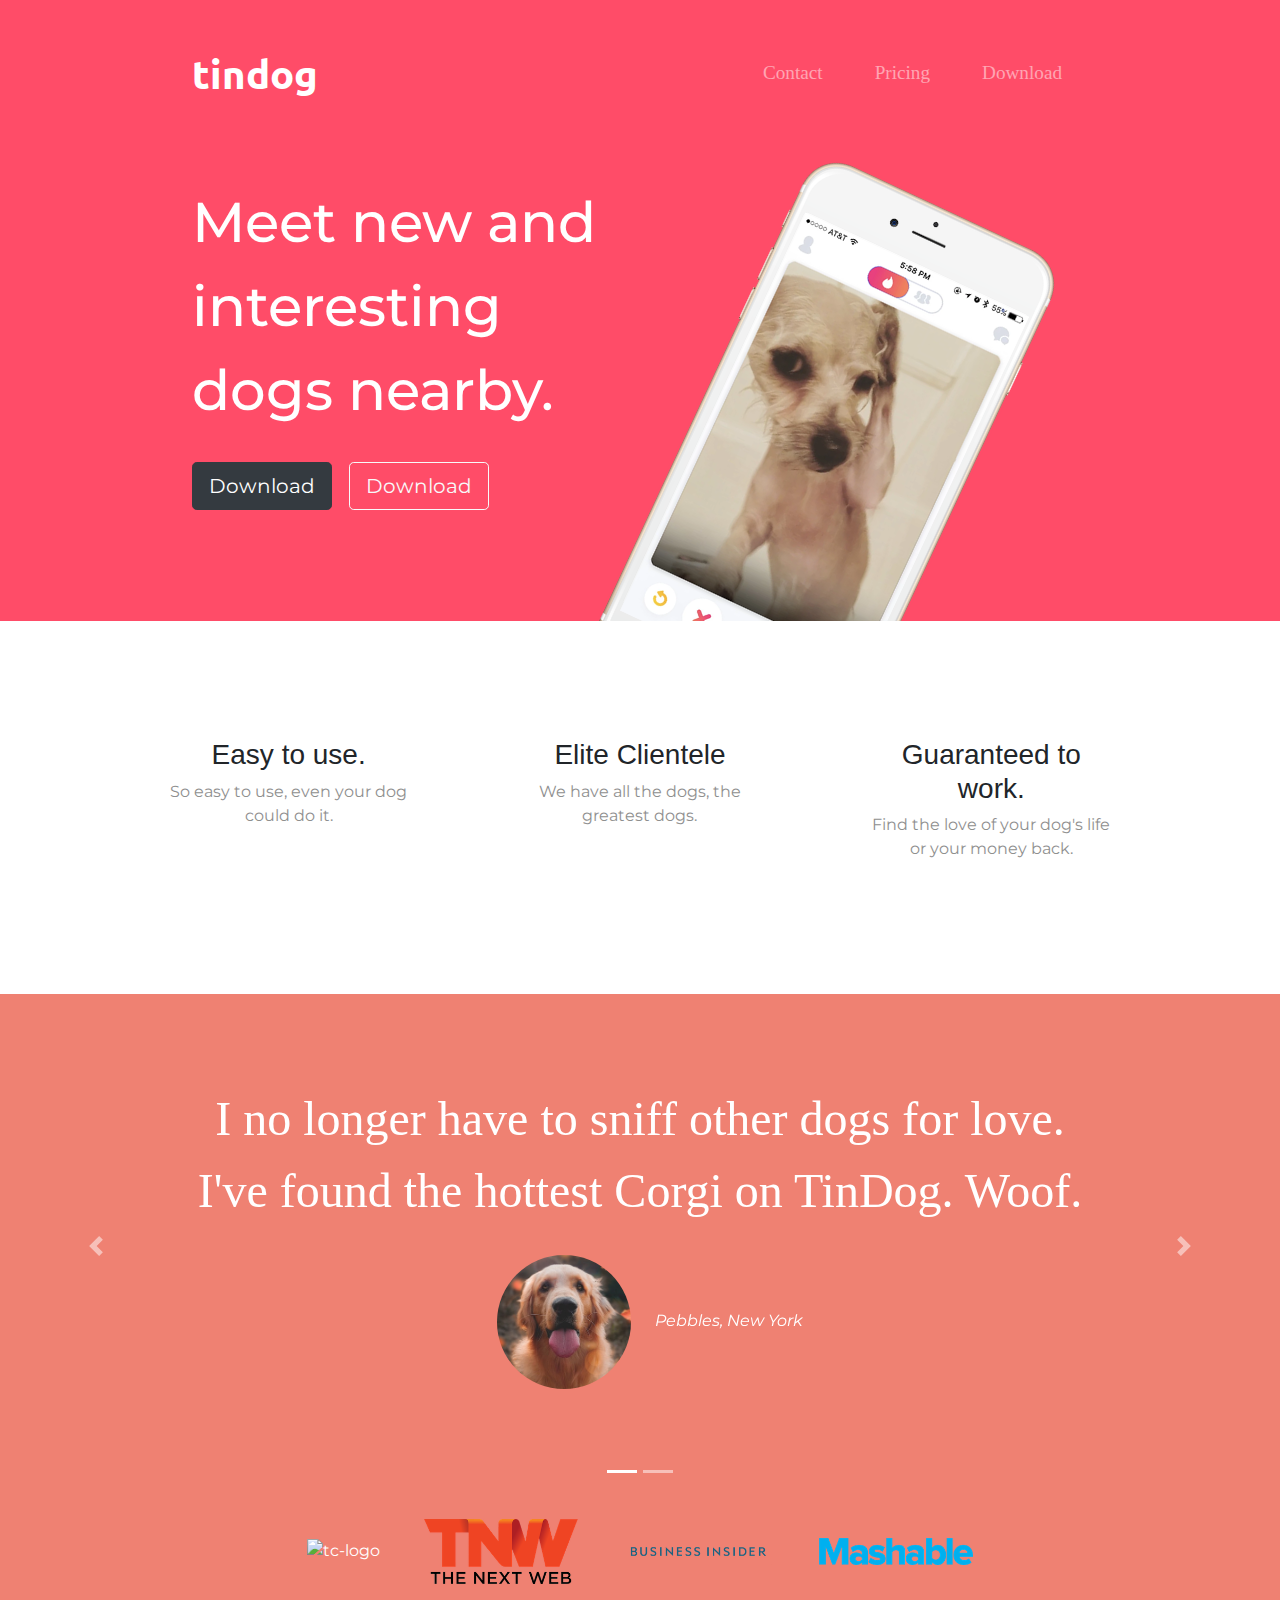
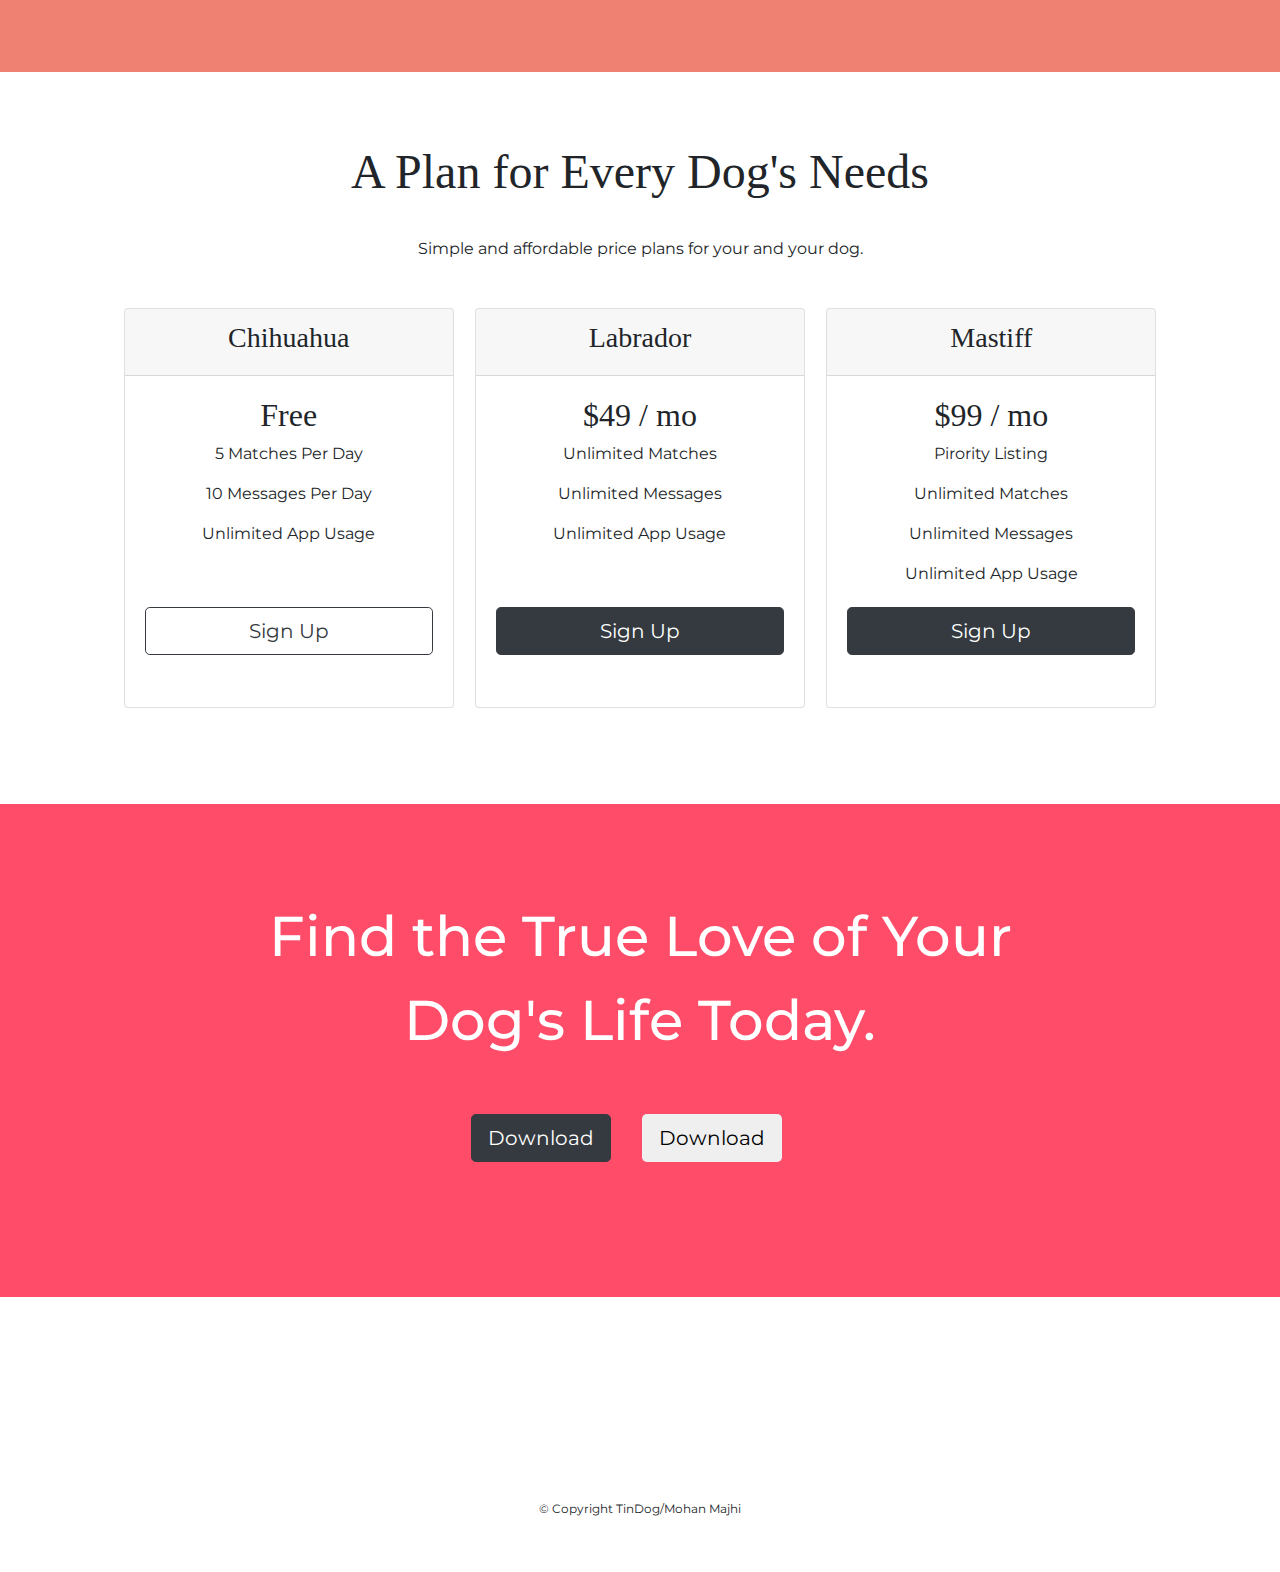
==== index.html @ 4a7192c0 "TinDog projects file" ====
<!DOCTYPE html>
<html>

<head>
  <meta charset="utf-8">
  <title>TinDog</title>
  <!-- css -->
  <link rel="stylesheet" href="https://cdn.jsdelivr.net/npm/bootstrap@4.0.0/dist/css/bootstrap.min.css" integrity="sha384-Gn5384xqQ1aoWXA+058RXPxPg6fy4IWvTNh0E263XmFcJlSAwiGgFAW/dAiS6JXm" crossorigin="anonymous">

  <link rel="stylesheet" href="css/styles.css">
  <!-- JavaScript Bundle with Popper -->
  <script src="https://code.jquery.com/jquery-3.2.1.slim.min.js" integrity="sha384-KJ3o2DKtIkvYIK3UENzmM7KCkRr/rE9/Qpg6aAZGJwFDMVNA/GpGFF93hXpG5KkN" crossorigin="anonymous"></script>
<script src="https://cdn.jsdelivr.net/npm/popper.js@1.12.9/dist/umd/popper.min.js" integrity="sha384-ApNbgh9B+Y1QKtv3Rn7W3mgPxhU9K/ScQsAP7hUibX39j7fakFPskvXusvfa0b4Q" crossorigin="anonymous"></script>
<script src="https://cdn.jsdelivr.net/npm/bootstrap@4.0.0/dist/js/bootstrap.min.js" integrity="sha384-JZR6Spejh4U02d8jOt6vLEHfe/JQGiRRSQQxSfFWpi1MquVdAyjUar5+76PVCmYl" crossorigin="anonymous"></script>
<!-- Google fonts -->
<link href="https://fonts.googleapis.com/css2?family=Montserrat:wght@100&family=Ubuntu:wght@300&display=swap" rel="stylesheet">
<!-- font awesome -->
<script src="https://kit.fontawesome.com/ec6c880b9b.js" crossorigin="anonymous"></script>
<!-- mobile viewport -->
<!-- <meta name="viewport" content="width=device-width, initial-scale=1"> -->
</head>

<body>



  <section class="colored-section" id="title">
   <div class="container-fluid">


    <!-- Nav Bar -->
    <nav class="navbar  navbar-expand-lg navbar-dark">
      <a class="navbar-brand" href="">tindog</a>
      <button class="navbar-toggler" type="button" data-toggle="collapse" data-target="#navbarSupportedContent" aria-controls="navbarSupportedContent" aria-expanded="false" aria-label="Toggle navigation">
        <span class="navbar-toggler-icon"></span>
      </button>
      <div class="collapse navbar-collapse" id="navbarSupportedContent">
        <ul class="navbar-nav ml-auto">
          <li class="nav-item">
            <a class="nav-link" href="#footer">Contact</a>
          </li>
          <li class="nav-item">
            <a class="nav-link" href="#pricing">Pricing</a>
          </li>
          <li class="nav-item">
            <a class="nav-link" href="#cta">Download</a>
          </li>
        </ul>
      </div>
    </nav>



    <!-- Title -->

    <div class="row">
      <div class="col-lg-6">
        <h1 class="big-heading">Meet new and interesting dogs nearby.</h1>
        <button class="btn btn-dark btn-lg download-button" type="button"><i class="fa-brands fa-apple"></i> Download</button>
        <button class="btn btn-outline-light btn-lg download-button" type="button"><i class="fa-brands fa-google-play"></i> Download</button>
      </div>
      <div class="col-lg-6">
        <img class=" title-image" src="images/iphone6.png" alt="iphone-mockup">
      </div>
    </div>

   </div>
  </section>


  <!-- Features -->

  <section class="white-section" id="features">
  <!-- <div class="container-fluid"> -->
   <div class="row">
     <div class="col-lg-4 feature" style="text-align: center;">
       <i class="fa-solid fa-circle-check feature-img fa-10x"></i>
       <h3 class="features-title">Easy to use.</h3>
       <p class="feature-para">So easy to use, even your dog could do it.</p>
     </div>

     <div class="col-lg-4 feature" style="text-align: center;">
       <i class="fa-solid fa-bullseye feature-img fa-10x"></i>
       <h3 class="features-title">Elite Clientele</h3>
       <p class="feature-para">We have all the dogs, the greatest dogs.</p>
     </div>

     <div class="col-lg-4 feature" style="text-align: center;">
       <i class="fa-solid fa-heart feature-img fa-10x"></i>
       <h3 class="features-title">Guaranteed to work.</h3>
       <p class="feature-para">Find the love of your dog's life or your money back.</p>
     </div>


   </div>
  <!-- </div> -->
  </section>


  <!-- Testimonials -->

  <section class="colored-section" id="testimonials">
    <div id="testimonial-carousel" class="carousel slide" data-ride="false">
      <ol class="carousel-indicators">
   <li data-target="#testimonial-carousel" data-slide-to="0" class="active"></li>
   <li data-target="#testimonial-carousel" data-slide-to="1"></li>

 </ol>
      <div class="carousel-inner">
        <div class="carousel-item active container-fluid" >
          <h2 class="testimonial-text">I no longer have to sniff other dogs for love. I've found the hottest Corgi on TinDog. Woof.</h2>
          <img class="testimonial-image" src="images/dog-img.jpg" alt="dog-profile">
          <em>Pebbles, New York</em>
        </div>
        <div class="carousel-item container-fluid ">
          <h2 class="testimonial-text">My dog used to be so lonely, but with TinDog's help, they've found the love of their life. I think.</h2>
          <img class="testimonial-image" src="images/lady-img.jpg" alt="lady-profile">
          <em>Beverly, Illinois</em>
        </div>
      </div>
      <a class="carousel-control-prev" href="#testimonial-carousel" role="button" data-slide="prev">
        <span class="carousel-control-prev-icon"></span>
      </a>

      <a class="carousel-control-next" href="#testimonial-carousel" role="button" data-slide="next">
        <span class="carousel-control-next-icon"></span>
      </a>
    </div>




  </section>


  <!-- Press -->

  <section class="colored-section" id="press">
    <img class="press-logo "src="images/techcrunch.png" alt="tc-logo">
    <img class="press-logo "src="images/tnw.png" alt="tnw-logo">
    <img class="press-logo "src="images/bizinsider.png" alt="biz-insider-logo">
    <img class="press-logo "src="images/mashable.png" alt="mashable-logo">

  </section>


  <!-- Pricing -->

  <section class="white-section" id="pricing">

    <h2 class="section-heading">A Plan for Every Dog's Needs</h2>
    <p class="pricing-subheading">Simple and affordable price plans for your and your dog.</p>
<!-- <div class="row"> -->


 <div class=" row">

    <div class="col-lg-4 col-md-6 pricing-box">
      <div class="card">
        <div class="card-header">
        <h3>Chihuahua</h3>
        </div>
        <div class="card-body">
          <h2 class="pricing-text">Free</h2>
            <div class="pricing-para">
              <p>5 Matches Per Day</p>
              <p>10 Messages Per Day</p>
              <p>Unlimited App Usage</p>
            </div>
          <button class="btn btn-lg btn-outline-dark btn-block" type="button">Sign Up</button>
        </div>
      </div>
    </div>


     <div class="col-lg-4 col-md-6 pricing-box">
      <div class="card">
        <div class="card-header">
          <h3>Labrador</h3>
        </div>
        <div class="card-body">
          <h2 class="pricing-text">$49 / mo</h2>
            <div class="pricing-para">
             <p>Unlimited Matches</p>
             <p>Unlimited Messages</p>
             <p>Unlimited App Usage</p>
           </div>

          <button class="btn btn-lg btn-dark btn-block" type="button">Sign Up</button>
        </div>
      </div>
      </div>

     <div class="col-lg-4 pricing-box">
      <div class="card">
        <div class="card-header">
        <h3>Mastiff</h3>
        </div>
        <div class="card-body">
          <h2 class="pricing-text">$99 / mo</h2>
             <div class="pricing-para">
             <p>Pirority Listing</p>
             <p>Unlimited Matches</p>
             <p>Unlimited Messages</p>
             <p>Unlimited App Usage</p>
           </div>

          <button type="button" class="btn btn-lg btn-dark btn-block">Sign Up</button>
        </div>
      </div>
       </div>
  </div>


<!-- </div> -->




  </section>


  <!-- Call to Action -->

  <section class="colored-section" id="cta">
   <div class="container-fluid">


    <h3 class="cta-heading">Find the True Love of Your Dog's Life Today.</h3>
    <button class="btn btn-dark btn-lg download-button" type="button"><i class="fa-brands fa-apple"></i> Download</button>
    <button class="btn btn-grey btn-lg download-button" type="button"><i class="fa-brands fa-google-play"></i> Download</button>
   </div>
  </section>


  <!-- Footer -->

  <footer class="white-section" id="footer">
    <div class="container-fluid">
    <a class="footer-link" target="_blank" href="https://www.twitter.com"><i class="fa-brands fa-twitter fa-icon"></i></a>
    <a class="footer-link" target="_blank" href="https://www.facebook.com"><i class="fa-brands fa-facebook-f fa-icon"></i></a>
    <a class="footer-link" target="_blank" href="https://www.instagram.com"><i class="fa-brands fa-instagram fa-icon"></i></a>
    <a class="footer-link"  href="mailto:mohan060104@email.com"><i class="fa-solid fa-envelope fa-icon"></i></a>
    </div>

    <p class="copyright">© Copyright TinDog/Mohan Majhi</p>

  </footer>



</body>

</html>
---- css/styles.css ----
body {
  font-family: "Montserrat";
  text-align: center;
}

h1, h2, h3, h4, h5, h6 {
  font-family: "Montserrat-Bold"
}

.section-heading {
  font-size: 3rem;
  line-height: 1.5;
}
.container-fluid {
  padding: 7% 15%;
}
/* SECTIONS */
.colored-section{  background-color: #ff4c68;
                   color: #fff;}

.white-section{  background-color: #fff;}

/* Title section */

#title .container-fluid {
  padding: 3% 15% 7%;
  text-align: left;}

/* Navbar */
.navbar {
  margin: 0 0 4.5rem;
  padding: 0;
}

.navbar-brand {
  font-family: "Ubuntu";
  font-size: 2.5rem;
  font-weight: bold;
}

.nav-item {
  padding: 0 18px;
}

.nav-link {
  font-size: 1.2rem;
  font-family: 'Montserrat-light'
}

/* Download Buttons */
.download-button {
  margin: 5% 3% 5% 0;
}

/* Title  */
.big-heading {
  font-family: 'Montserrat', sans-serif;
  font-size: 3.5rem;
  line-height: 1.5;
  text-align: left;
  padding-left: 0;
}

/* Title Image    */
.title-image {
  width: 60%;
  transform: rotate(25deg);
  position: absolute;
  right: 30%;
}

@media (max-width:1028px) {.title-image {
                             position: static;
                             transform: none;}
                          #title .container-fluid{text-align: center;}
                                                      }

/* Features */
.feature-img {
  color: #ef8172;
  padding-bottom: 5%;
}

.feature-img:hover {
  color: #ff4c68;
}

.features-title {
  font-family: 'Montserrat-Bold', sans-serif;
}

.feature-para {
  color: #8f8f8f;
}

#features {

  position: relative;
  z-index: 1;
  padding: 5% 10%;
}

.feature {
  padding: 5%;
}

/* Testimonials */
#testimonials {
  background-color: #ef8172;
                            }

.testimonial-text {
  font-family: "Montserrat-Bold";
  font-size: 3rem;
  line-height: 1.5;
}

.testimonial-image {
  width: 15%;
  border-radius: 70%;
  margin: 20px;
}

#press {
  background-color: #ef8172;
  padding-bottom: 3%;
}

.press-logo {
  width: 12%;
  margin: 20px 20px 50px;
}

.carousel-indicators {
  padding-top: 5%;
}
/* Pricing */
.pricing-heading {}

.pricing-box {
  padding: 3% 1%;
}

#pricing {
  padding: 5% 10%;
}

.pricing-subheading {
  padding-top: 2%;
}

.card {
  min-height: 400px;
}

.pricing-para {
  min-height: 160px;
  margin: 5px;
  padding-bottom: 0;
}

/* Call To Action */
.cta-heading {
  font-family: 'Montserrat', sans-serif;
  font-size: 3.5rem;
  line-height: 1.5;
  text-align: center;
}

/* Footer    */
.footer-link {
  padding: 5%;
 color: grey;
}
.footer-link:hover {
  color: #ef8172;
}
.copyright{font-size: 0.75rem;
           padding-bottom: 3%;}
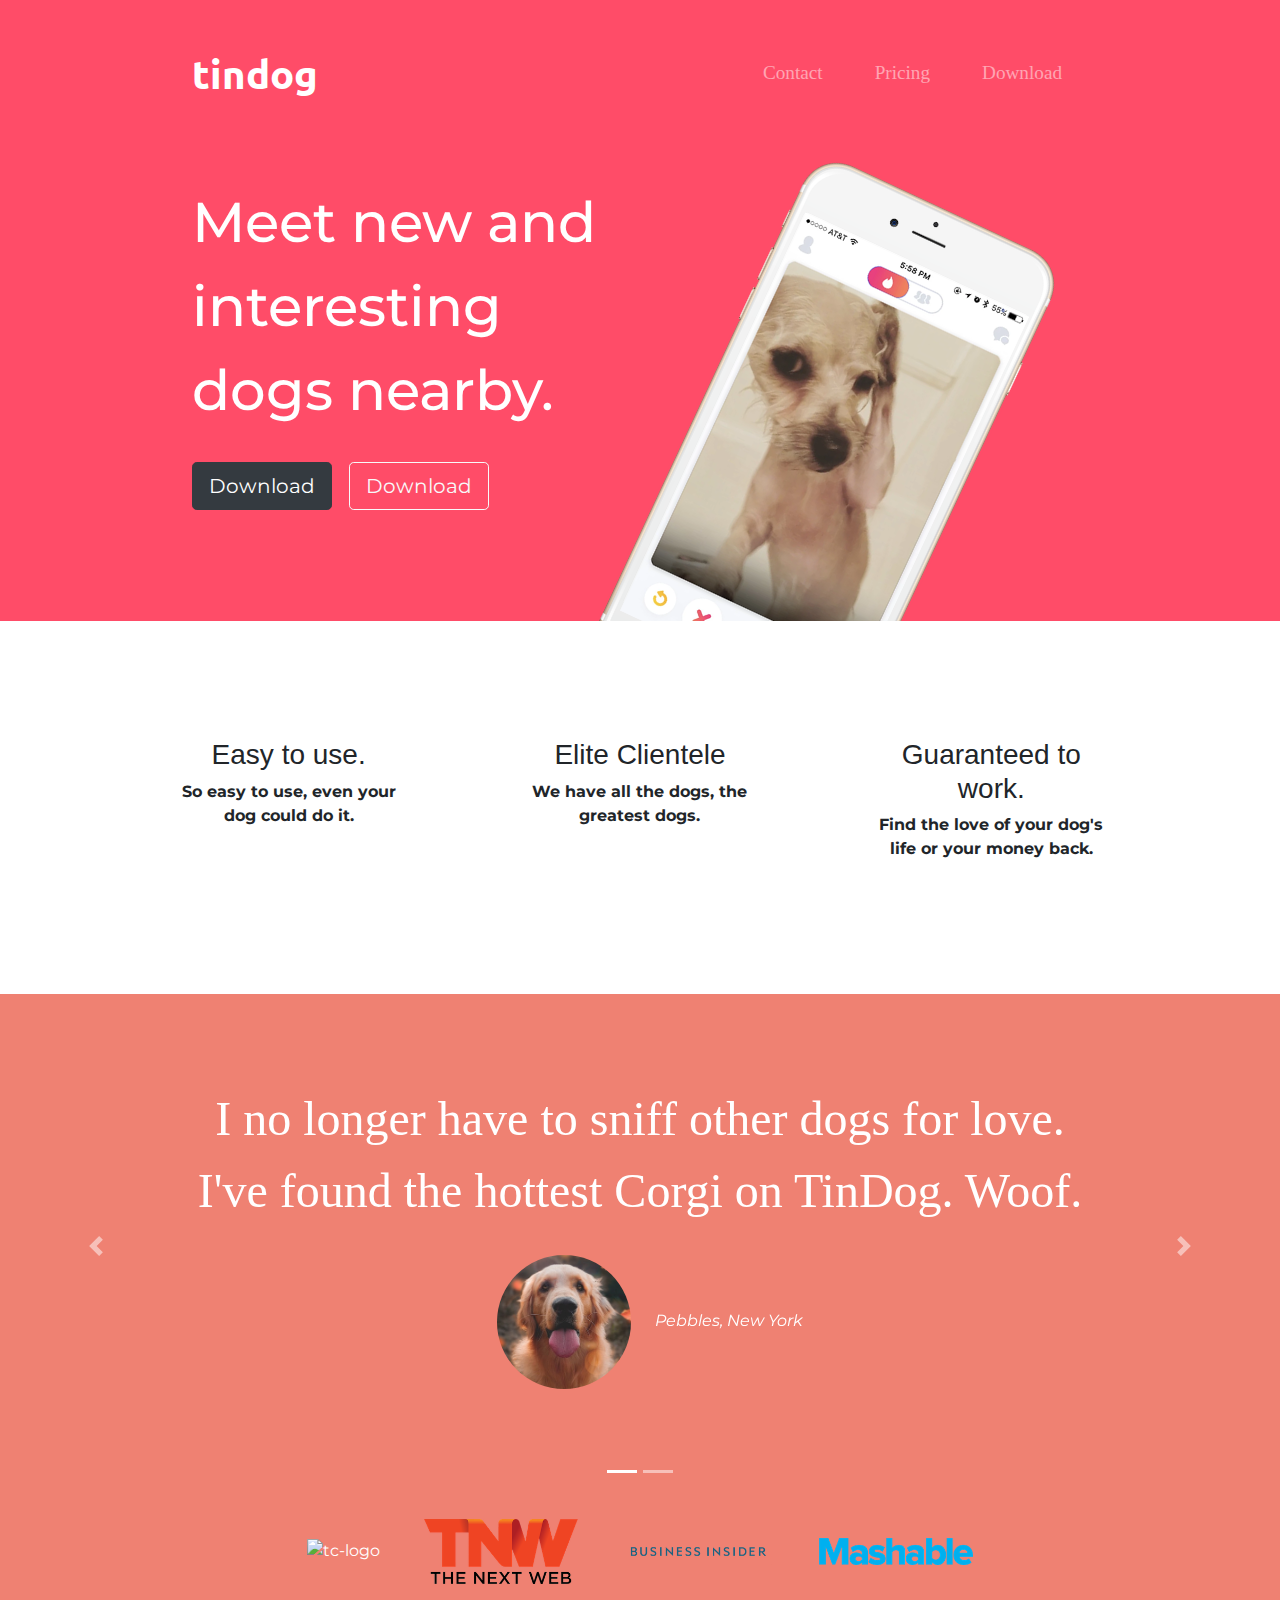
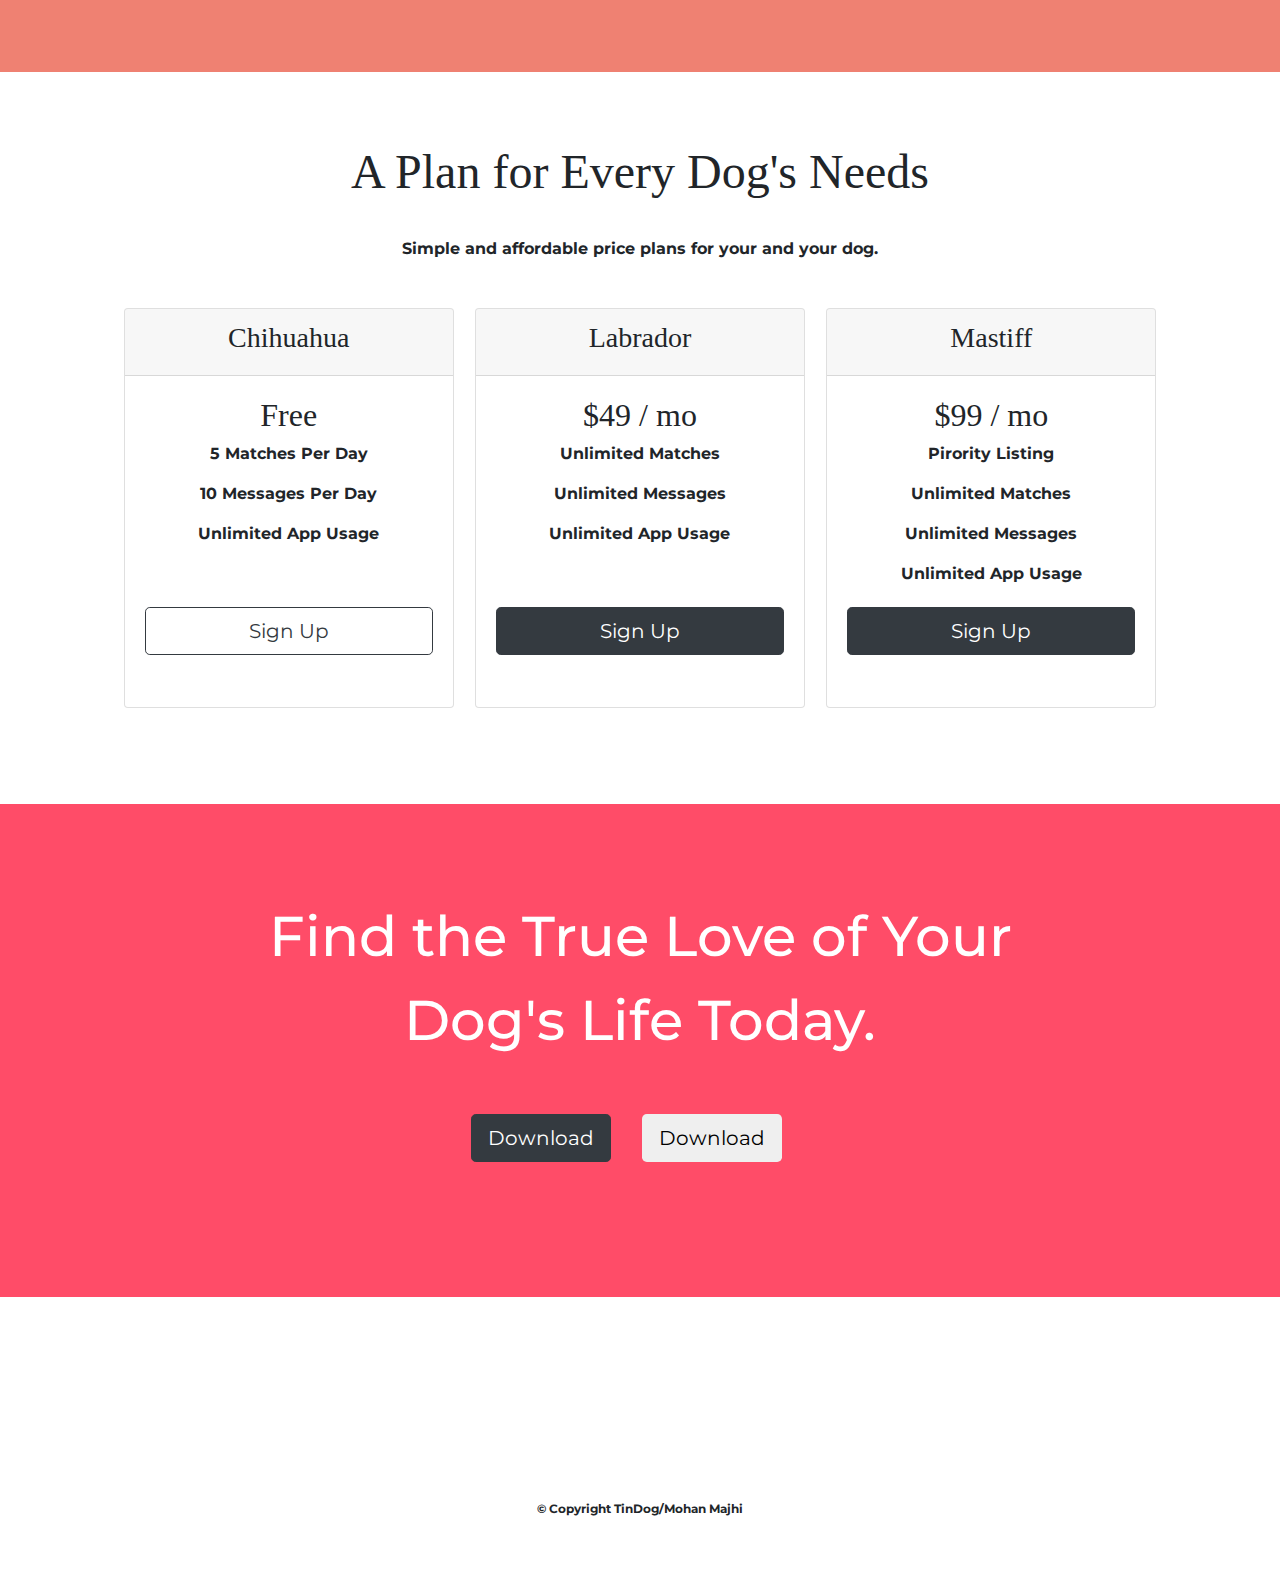
==== commit 9e9b0bf1: "TinDog Projects Files" ====
--- a/index.html
+++ b/index.html
@@ -237,10 +237,10 @@
 
   <footer class="white-section" id="footer">
     <div class="container-fluid">
-    <a class="footer-link" target="_blank" href="https://www.twitter.com"><i class="fa-brands fa-twitter fa-icon"></i></a>
-    <a class="footer-link" target="_blank" href="https://www.facebook.com"><i class="fa-brands fa-facebook-f fa-icon"></i></a>
-    <a class="footer-link" target="_blank" href="https://www.instagram.com"><i class="fa-brands fa-instagram fa-icon"></i></a>
-    <a class="footer-link"  href="mailto:mohan060104@email.com"><i class="fa-solid fa-envelope fa-icon"></i></a>
+    <a class="footer-link" target="_blank" href="https://www.twitter.com/mohanmajhi04"><i class="fa-brands fa-twitter fa-icon fa-2x"></i></a>
+    <a class="footer-link" target="_blank" href="https://www.facebook.com"><i class="fa-brands fa-facebook-f fa-icon fa-2x"></i></a>
+    <a class="footer-link" target="_blank" href="https://www.instagram.com/mohanmajhi04"><i class="fa-brands fa-instagram fa-icon fa-2x"></i></a>
+    <a class="footer-link"  href="mailto:mohan060104@email.com"><i class="fa-solid fa-envelope fa-icon fa-2x"></i></a>
     </div>
 
     <p class="copyright">© Copyright TinDog/Mohan Majhi</p>
--- a/css/styles.css
+++ b/css/styles.css
@@ -6,7 +6,7 @@
 h1, h2, h3, h4, h5, h6 {
   font-family: "Montserrat-Bold"
 }
-
+p{font-weight: bold;}
 .section-heading {
   font-size: 3rem;
   line-height: 1.5;
@@ -69,10 +69,25 @@
   right: 30%;
 }
 
-@media (max-width:1028px) {.title-image {
+@media (max-width:900px) {.title-image {
                              position: static;
                              transform: none;}
-                          #title .container-fluid{text-align: center;}
+                            .container-fluid{padding: 2px;}
+                          #title .container-fluid{text-align: center;
+                                                  padding: 2px;}
+                            #features{padding: 2%;}
+                            .feature{padding:3px;}
+                            .pricing-box {
+                              padding: 1% 1%;
+                            }
+
+                            #pricing {
+                              padding: 1% 2%;
+                            }
+                            .footer-link{padding: 2%;}
+                            .carousel-indicators {
+                              padding-top: 3%;
+                            }
                                                       }
 
 /* Features */
@@ -90,7 +105,9 @@
 }
 
 .feature-para {
+  font-family: "Montserrat-Bold"
   color: #8f8f8f;
+  font-weight: bold;
 }
 
 #features {
@@ -117,7 +134,7 @@
 
 .testimonial-image {
   width: 15%;
-  border-radius: 70%;
+  border-radius: 100%;
   margin: 20px;
 }
 
@@ -176,4 +193,5 @@
   color: #ef8172;
 }
 .copyright{font-size: 0.75rem;
-           padding-bottom: 3%;}
+           padding-bottom: 3%;
+           font-weight: bold;}
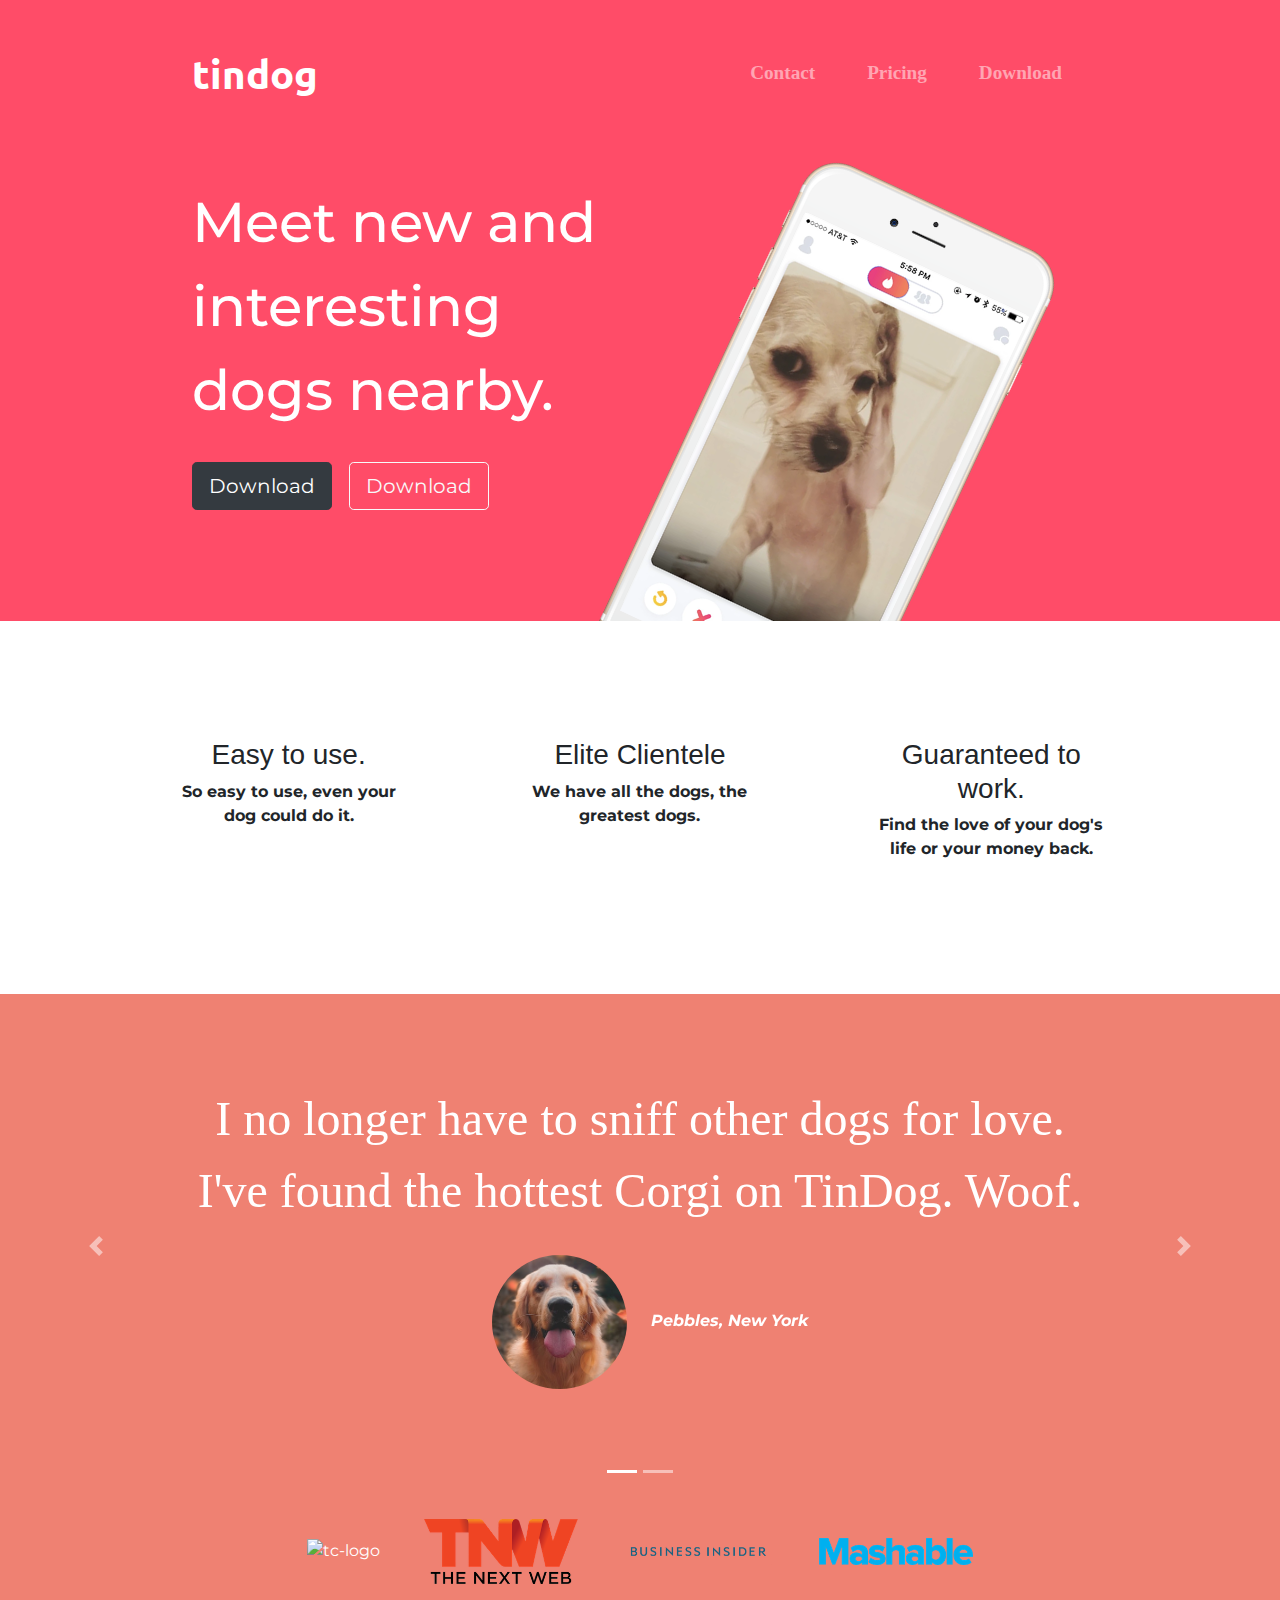
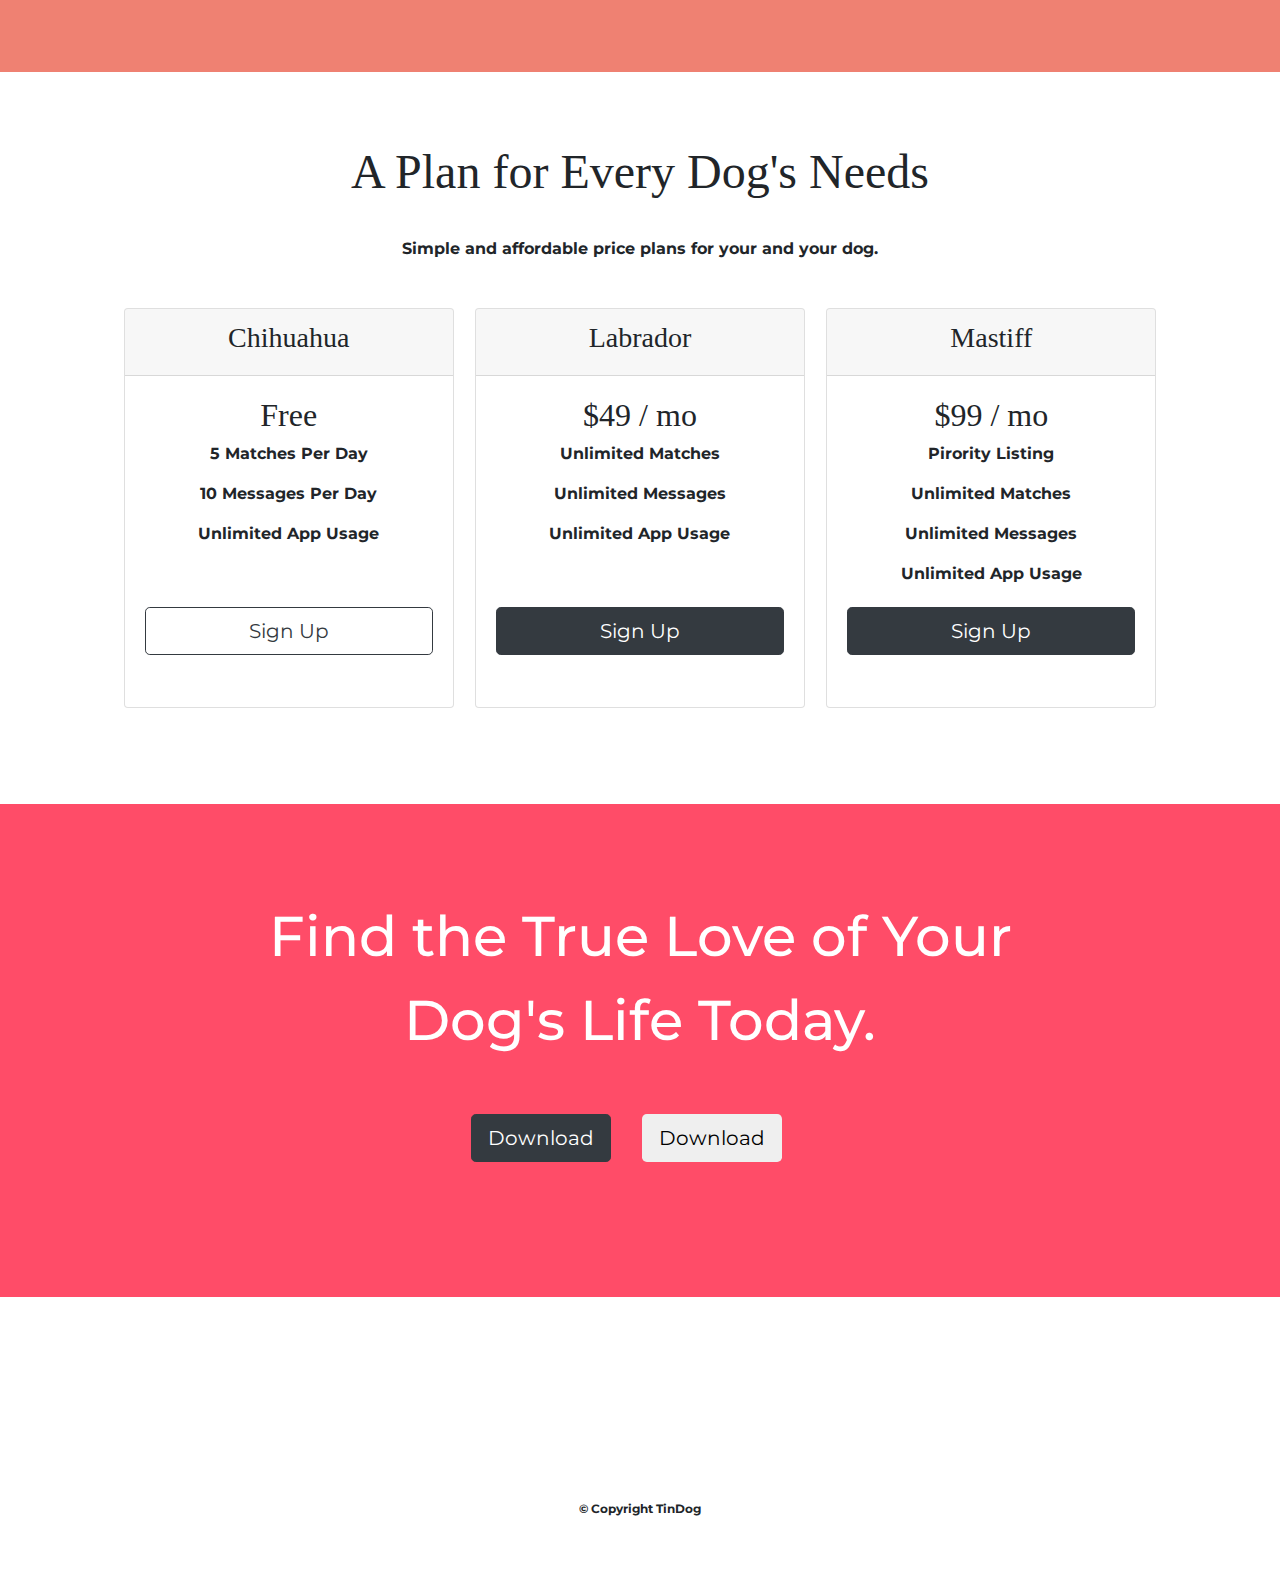
==== commit 3345f915: "Update index.html" ====
--- a/index.html
+++ b/index.html
@@ -17,7 +17,7 @@
 <!-- font awesome -->
 <script src="https://kit.fontawesome.com/ec6c880b9b.js" crossorigin="anonymous"></script>
 <!-- mobile viewport -->
-<!-- <meta name="viewport" content="width=device-width, initial-scale=1"> -->
+<meta name="viewport" content="width=device-width, initial-scale=1">
 </head>
 
 <body>
@@ -243,7 +243,7 @@
     <a class="footer-link"  href="mailto:mohan060104@email.com"><i class="fa-solid fa-envelope fa-icon fa-2x"></i></a>
     </div>
 
-    <p class="copyright">© Copyright TinDog/Mohan Majhi</p>
+    <p class="copyright">© Copyright TinDog</p>
 
   </footer>
 
--- a/css/styles.css
+++ b/css/styles.css
@@ -1,12 +1,13 @@
 body {
   font-family: "Montserrat";
   text-align: center;
-}
+ overflow-x:hidden; }
 
 h1, h2, h3, h4, h5, h6 {
   font-family: "Montserrat-Bold"
 }
 p{font-weight: bold;}
+em{font-weight: bold;}
 .section-heading {
   font-size: 3rem;
   line-height: 1.5;
@@ -44,7 +45,9 @@
 
 .nav-link {
   font-size: 1.2rem;
-  font-family: 'Montserrat-light'
+  font-family: 'Montserrat-light';
+  font-weight: bold;
+  color: white;
 }
 
 /* Download Buttons */
@@ -69,14 +72,14 @@
   right: 30%;
 }
 
-@media (max-width:900px) {.title-image {
+@media (max-width:850px) {.title-image {
                              position: static;
                              transform: none;}
-                            .container-fluid{padding: 2px;}
+                            .container-fluid{padding: 1%;}
                           #title .container-fluid{text-align: center;
-                                                  padding: 2px;}
+                                                  padding: 1%;}
                             #features{padding: 2%;}
-                            .feature{padding:3px;}
+                            .feature{padding:2%;}
                             .pricing-box {
                               padding: 1% 1%;
                             }
@@ -88,7 +91,17 @@
                             .carousel-indicators {
                               padding-top: 3%;
                             }
-                                                      }
+                            #testimonials {min-height:inherit; } 
+                           .colored-section{padding:5px 3px;}    
+                           .big-heading{text-align:center;}      
+                           .white-section{padding: 5px 3px;}  
+                           .press-logo {
+                                        width: 20%;
+                                        margin:1.5%;}
+                                                      
+                            .download-button{margin:4%;}
+                            .copyright{padding:3%;}                   
+                                                          }
 
 /* Features */
 .feature-img {
